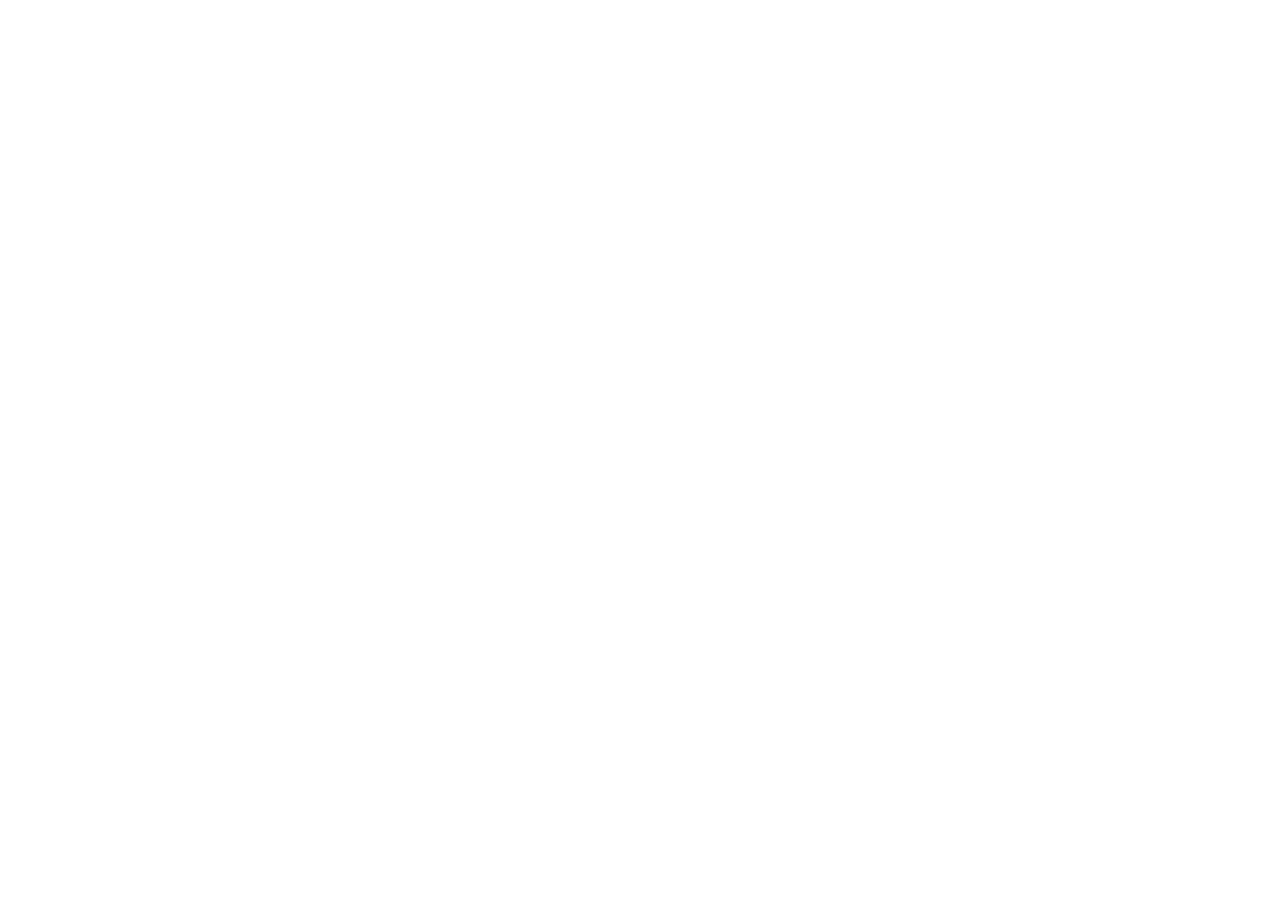
==== index.html @ 9f8c9a6f "add my files" ====
<!DOCTYPE html>
<html lang="en">
    <head>
        <meta charset="UTF-8">
        <meta name="viewport" content="width=device-width">
        <link rel="stylesheet" href="style.css">

    </head>

    <body>
        <script src="script.js"></script>
    </body>
</html>
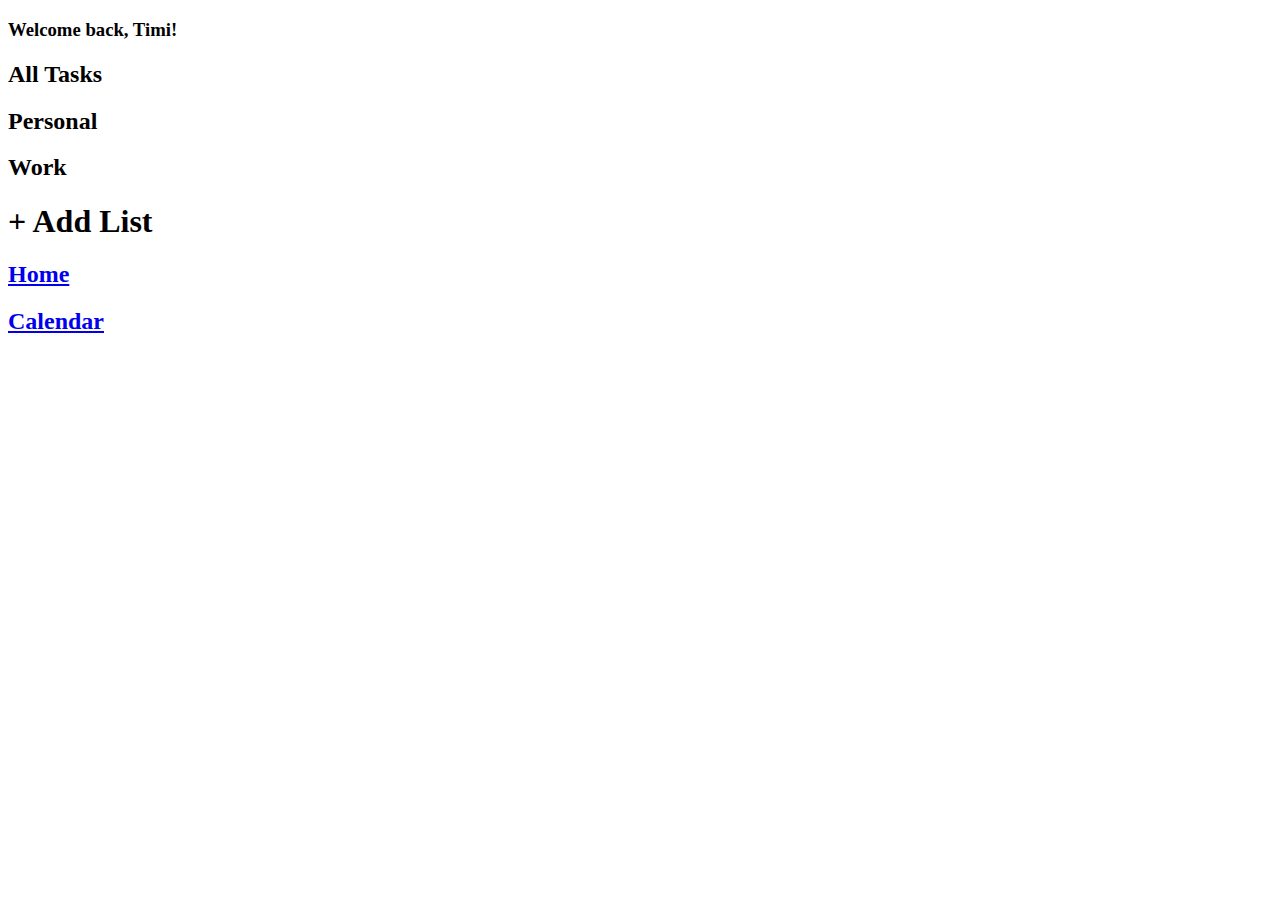
==== commit 84b0fa7f: "2nd commit" ====
--- a/index.html
+++ b/index.html
@@ -1,13 +1,26 @@
-<!DOCTYPE html>
-<html lang="en">
-    <head>
-        <meta charset="UTF-8">
-        <meta name="viewport" content="width=device-width">
-        <link rel="stylesheet" href="style.css">
-
-    </head>
-
-    <body>
-        <script src="script.js"></script>
-    </body>
-</html>+<!DOCTYPE html>
+<html lang="en">
+<head>
+    <meta charset="UTF-8">
+    <meta name="viewport" content="width=device-width, initial-scale=1.0">
+    <title>G&K-ToDo-App</title>
+    <link rel="stylesheet" href="style2.css">
+</head>
+<body>
+ <h3>Welcome back, Timi!</h3>
+
+
+<h2>All Tasks</h2>
+<h2>Personal</h2>
+<h2>Work</h2>
+
+<h1>+ Add List</h1>
+
+
+
+<a href="home.html"> <h2>Home</h2> </a>
+<a href="#"> <h2>Calendar</h2> </a>
+
+<script src="script.js"></script> 
+</body>
+</html> 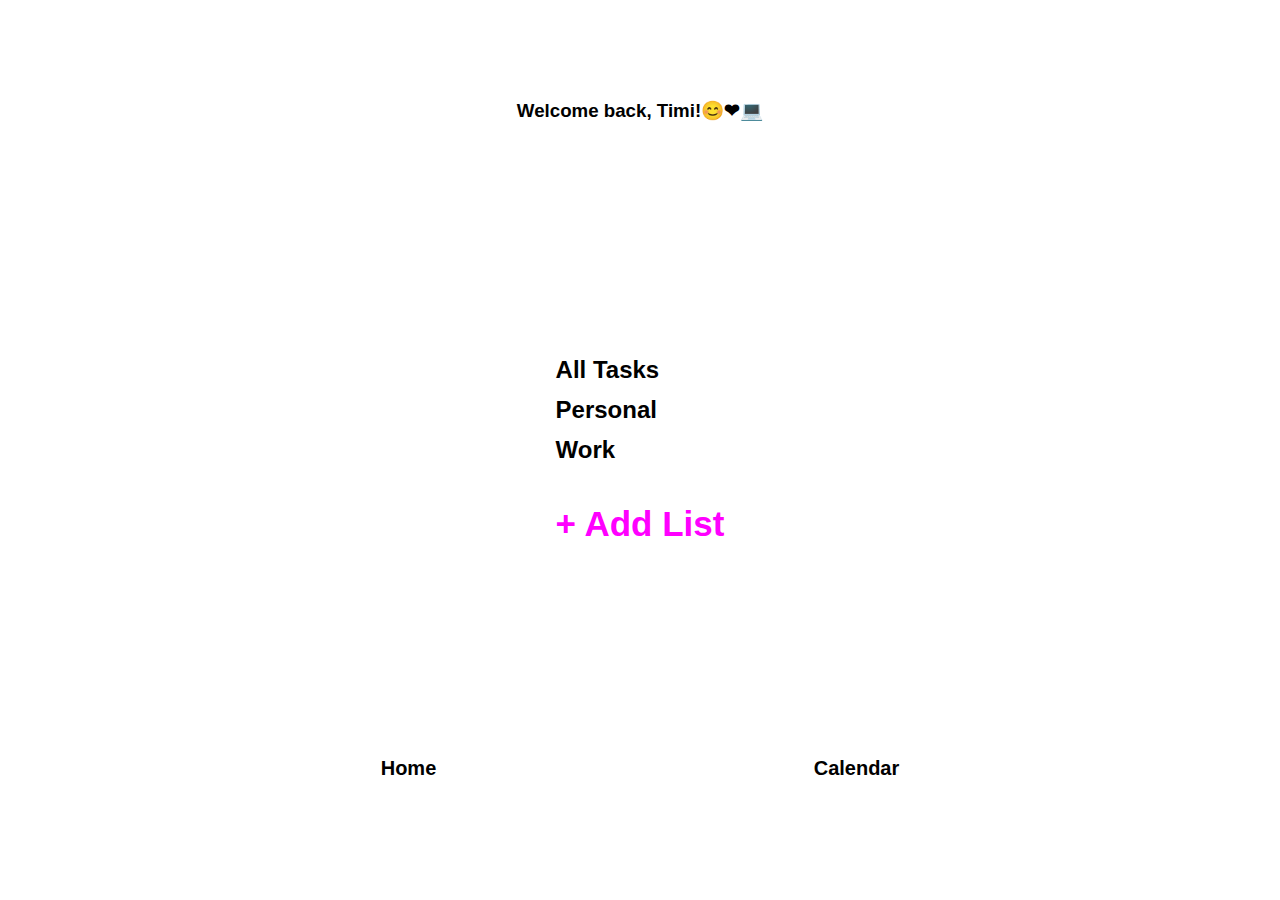
==== commit 4c3fe394: "4th commit" ====
--- a/index.html
+++ b/index.html
@@ -4,22 +4,27 @@
     <meta charset="UTF-8">
     <meta name="viewport" content="width=device-width, initial-scale=1.0">
     <title>G&K-ToDo-App</title>
-    <link rel="stylesheet" href="style2.css">
+    <link rel="stylesheet" href="index.css">
 </head>
 <body>
- <h3>Welcome back, Timi!</h3>
 
+ <h3> Welcome back, Timi!😊❤💻 </h3>
 
-<h2>All Tasks</h2>
-<h2>Personal</h2>
-<h2>Work</h2>
+<div class="list">
+    <h2>All Tasks</h2>
+    <h2>Personal</h2>
+    <h2>Work</h2>
 
-<h1>+ Add List</h1>
+    <button onclick="addList()"> + Add List </button>
+</div>  
+
+<div class="footer">
+    <a href="home.html"> <button> Home </button> </a>
+    <a href="#"> <button> Calendar </button> </a>
+</div>
 
 
 
-<a href="home.html"> <h2>Home</h2> </a>
-<a href="#"> <h2>Calendar</h2> </a>
 
 <script src="script.js"></script> 
 </body>
--- a/index.css
+++ b/index.css
@@ -0,0 +1,56 @@
+*{
+    margin: 0;
+    padding: 0;
+    box-sizing: border-box;
+    font-family: sans-serif;
+}
+
+body {
+    display: flex;
+    justify-content: center;
+    align-items: center;
+    height: 100vh;
+    width: 100%;
+}
+
+h3 {
+    position: absolute;
+    top: 100px;
+    margin: 0;
+}
+
+.list {
+    font-size: 16px;
+    color: black;
+    cursor: pointer;
+    display: flex;
+    flex-direction: column;
+    gap: 12px;
+}
+
+.list button {
+    color: magenta;
+    background: none;
+    border: none;
+    text-align: left;
+    font-size: 35px;
+    margin-top: 28px;
+    font-weight: bold;
+    cursor: cell;
+}
+
+.footer {
+    display: flex;
+    justify-content: space-around;
+    width: 70%;
+    position: absolute;
+    bottom: 120px;
+}
+
+.footer button {
+    font-size: 20px;
+    background: none;
+    border: none;
+    font-weight: bold;
+    cursor: pointer;
+}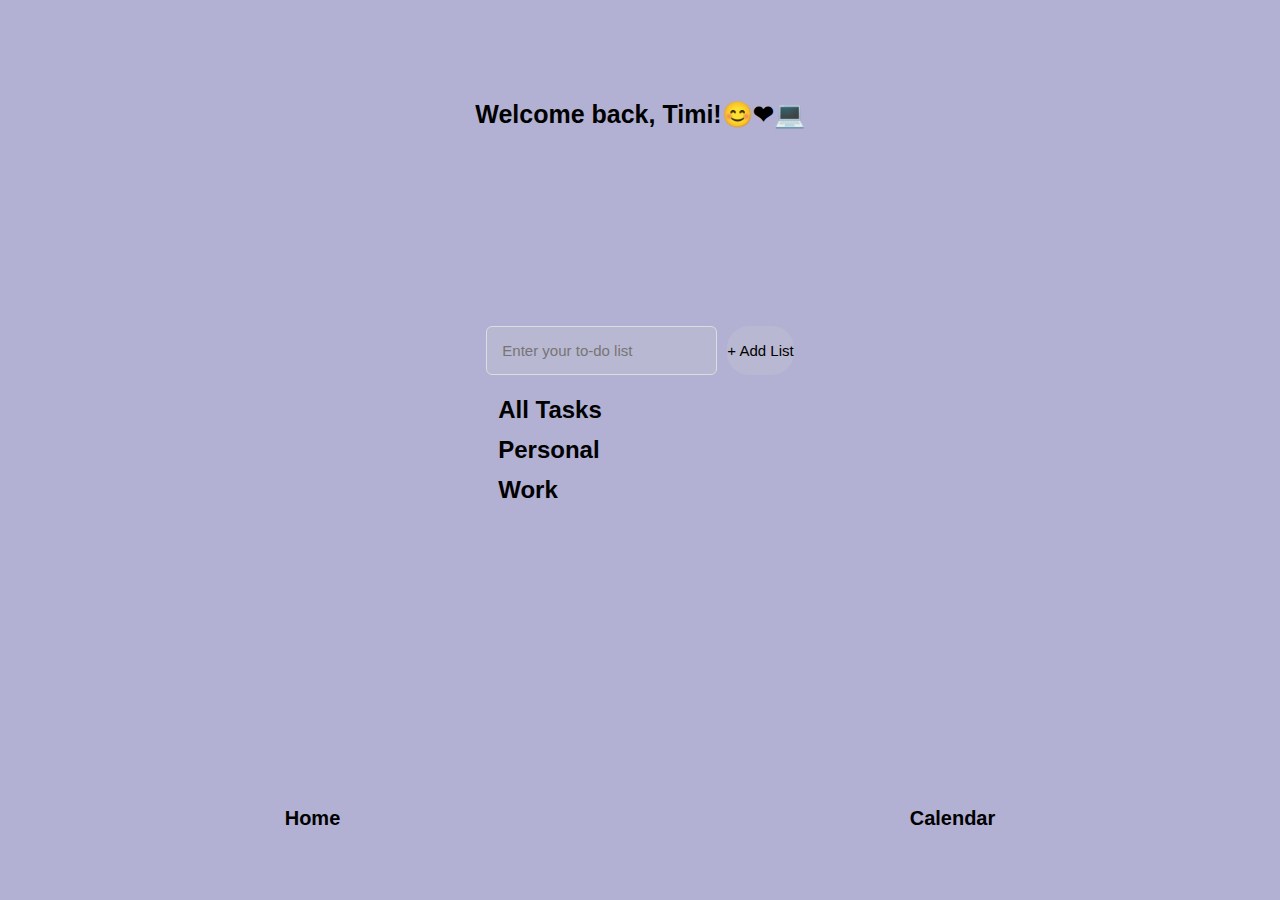
==== commit c3d9a7bf: "add my files" ====
--- a/index.html
+++ b/index.html
@@ -1,31 +1,34 @@
-<!DOCTYPE html>
-<html lang="en">
-<head>
-    <meta charset="UTF-8">
-    <meta name="viewport" content="width=device-width, initial-scale=1.0">
-    <title>G&K-ToDo-App</title>
-    <link rel="stylesheet" href="index.css">
-</head>
-<body>
-
- <h3> Welcome back, Timi!😊❤💻 </h3>
-
-<div class="list">
-    <h2>All Tasks</h2>
-    <h2>Personal</h2>
-    <h2>Work</h2>
-
-    <button onclick="addList()"> + Add List </button>
-</div>  
-
-<div class="footer">
-    <a href="home.html"> <button> Home </button> </a>
-    <a href="#"> <button> Calendar </button> </a>
-</div>
-
-
-
-
-<script src="script.js"></script> 
-</body>
+<!DOCTYPE html>
+<html lang="en">
+<head>
+    <meta charset="UTF-8">
+    <meta name="viewport" content="width=device-width, initial-scale=1.0">
+    <title>G&K-ToDo-App</title>
+    <link rel="stylesheet" href="index.css">
+</head>
+<body>
+
+ <h3> Welcome back, Timi!😊❤💻 </h3>
+
+<div class="list">
+    <h2>All Tasks</h2>
+    <h2>Personal</h2>
+    <h2>Work</h2>
+</div>
+<div class="input-section">
+    <input type="text" id="todoInput" placeholder="Enter your to-do list">
+    <button onclick="addList()"> + Add List </button>
+</div>
+<div id="todoList"></div>
+
+<div class="footer">
+    <a href="home.html"> <button> Home </button> </a>
+    <a href="#"> <button> Calendar </button> </a>
+</div>
+
+
+
+
+<script src="script.js"></script> 
+</body>
 </html> --- a/index.css
+++ b/index.css
@@ -11,12 +11,14 @@
     align-items: center;
     height: 100vh;
     width: 100%;
+    background-color: #B2B1D3;
 }
 
 h3 {
     position: absolute;
     top: 100px;
     margin: 0;
+    font-size: 25px;
 }
 
 .list {
@@ -26,6 +28,8 @@
     display: flex;
     flex-direction: column;
     gap: 12px;
+    position: relative;
+    right: 90px;
 }
 
 .list button {
@@ -33,18 +37,73 @@
     background: none;
     border: none;
     text-align: left;
+    left: 0;
     font-size: 35px;
     margin-top: 28px;
     font-weight: bold;
     cursor: cell;
+    position: relative;
 }
-
+.input-section {
+    display: flex;
+    gap: 10px;
+    position: absolute;
+    margin-bottom: 200px;
+    align-content: center;
+}
+input {
+    flex: 1;
+    padding: 15px;
+    border: 1px solid #ddd;
+    border-radius: 6px;
+    font-size: 15px;
+    cursor: pointer;
+    background-color: #b9b8d2;
+}
+button {
+    background-color: #b9b8d2;
+    color: black;
+    border: none;
+    border-radius: 22px;
+    font-size: 15px;
+    cursor: pointer;
+}
+button:hover {
+    background-color: white;
+}
+input:hover {
+    background-color: white;
+}
+ul {
+    list-style: none;
+}
+li {
+    display: flex;
+    align-items: center;
+    padding: 10px;
+    background-color: #b9b8d2;
+    margin-bottom: 10px;
+    border-radius: 4px;
+    border: 1px solid;
+}
+li button {
+    margin-left: auto;
+    background-color: #b9b8d2;
+    padding: 5px 10px;
+}
+li button:hover{
+    background-color: white;
+}
+.completed {
+    text-decoration: line-through;
+    color: black;
+}
 .footer {
     display: flex;
     justify-content: space-around;
-    width: 70%;
+    width: 100%;
     position: absolute;
-    bottom: 120px;
+    bottom: 70px;
 }
 
 .footer button {
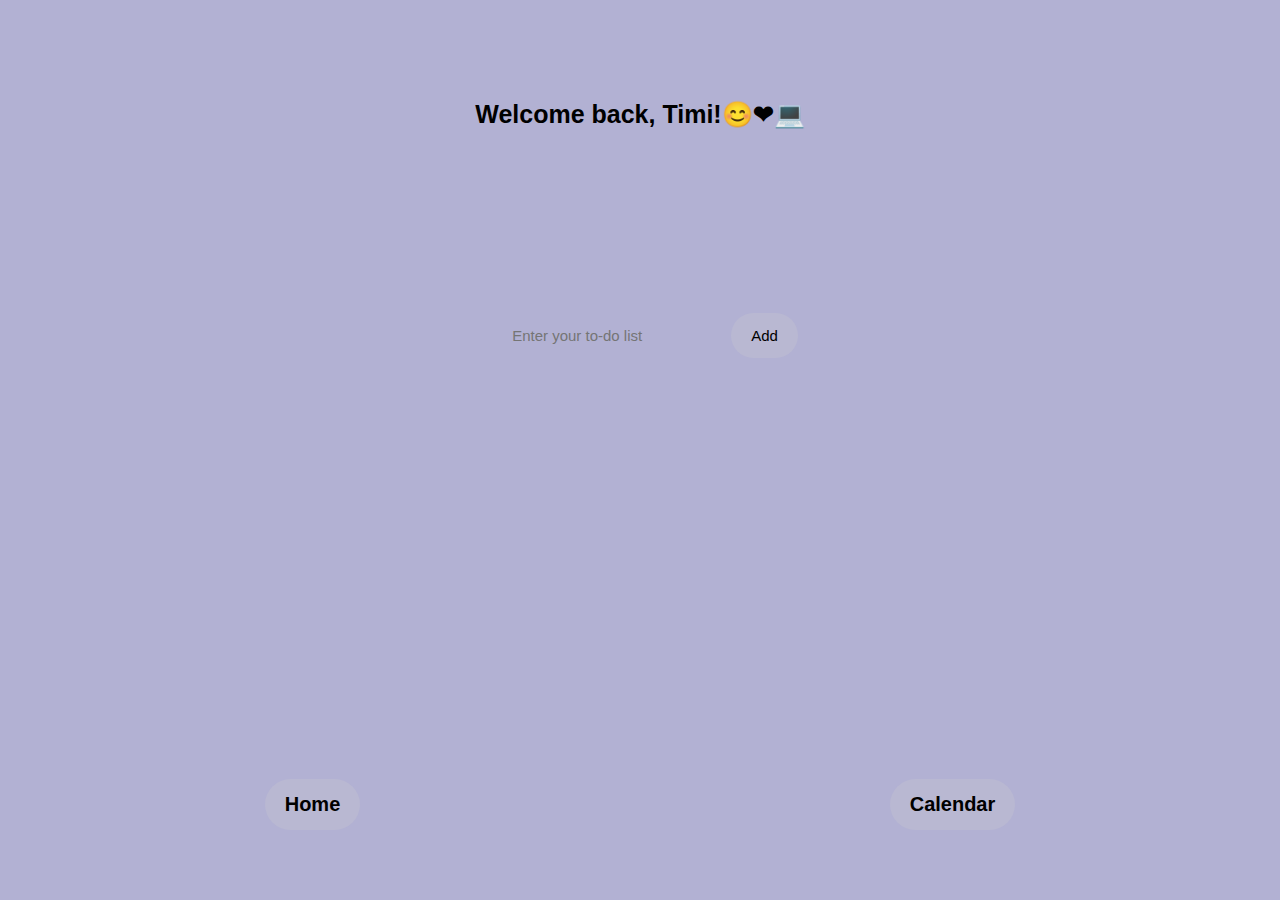
==== commit d0a57bad: "add my files" ====
--- a/index.html
+++ b/index.html
@@ -9,21 +9,21 @@
 <body>
 
  <h3> Welcome back, Timi!😊❤💻 </h3>
-
-<div class="list">
-    <h2>All Tasks</h2>
-    <h2>Personal</h2>
-    <h2>Work</h2>
-</div>
 <div class="input-section">
     <input type="text" id="todoInput" placeholder="Enter your to-do list">
-    <button onclick="addList()"> + Add List </button>
+    <button onclick="addTodo()"> Add </button>
 </div>
 <div id="todoList"></div>
 
+<ul id="list-container">
+    <!-- <li class="checked">All Tasks</li>
+    <li>Personal</li>
+    <li>Work</li> -->
+</ul>
+
 <div class="footer">
     <a href="home.html"> <button> Home </button> </a>
-    <a href="#"> <button> Calendar </button> </a>
+    <a href="https://calendar.google.com/calendar/u/0/r"> <button> Calendar </button> </a>
 </div>
 
 
--- a/index.css
+++ b/index.css
@@ -21,79 +21,83 @@
     font-size: 25px;
 }
 
-.list {
-    font-size: 16px;
-    color: black;
-    cursor: pointer;
-    display: flex;
-    flex-direction: column;
-    gap: 12px;
-    position: relative;
-    right: 90px;
-}
-
-.list button {
-    color: magenta;
-    background: none;
-    border: none;
-    text-align: left;
-    left: 0;
-    font-size: 35px;
-    margin-top: 28px;
-    font-weight: bold;
-    cursor: cell;
-    position: relative;
-}
 .input-section {
     display: flex;
     gap: 10px;
     position: absolute;
-    margin-bottom: 200px;
-    align-content: center;
+    margin-bottom: 230px;
+    align-items: center;
+    justify-content: space-between;
+    border-radius: 30px;
+    padding-left: 20px;
+    background: transparent;
 }
 input {
     flex: 1;
-    padding: 15px;
-    border: 1px solid #ddd;
-    border-radius: 6px;
+    padding: 10px;
+    border: none;
+    outline: none;
+    font-size: 15px;
+    padding: 10px;
+    cursor: pointer;
+    background: transparent;
+}
+button {
+    color: black;
+    border: none;
+    outline: none;
+    padding: 14px 20px;
+    border-radius: 40px;
     font-size: 15px;
     cursor: pointer;
     background-color: #b9b8d2;
 }
-button {
-    background-color: #b9b8d2;
-    color: black;
-    border: none;
-    border-radius: 22px;
-    font-size: 15px;
+button:hover {
+    background-color: #908fb6;
+}
+ul li {
+    list-style: none;
+    font-size: 17px;
+    padding: 12px 8px 12px 50px;
+    user-select: none;
+    position: relative;
+    right: 200px;
     cursor: pointer;
 }
-button:hover {
-    background-color: white;
+ul li::before {
+    content: '';
+    position: absolute;
+    height: 28px;
+    width: 28px;
+    border-radius: 50%;
+    background-image: url(unchecked.png);
+    background-size: cover;
+    background-position: center;
+    top: 12px;
+    left: 8px;
 }
-input:hover {
-    background-color: white;
+ul li.checked {
+    color: #908fb6;
+    text-decoration: line-through;
 }
-ul {
-    list-style: none;
+ul li.checked::before {
+    background-image: url(checked.png);
 }
-li {
-    display: flex;
-    align-items: center;
-    padding: 10px;
-    background-color: #b9b8d2;
-    margin-bottom: 10px;
-    border-radius: 4px;
-    border: 1px solid;
+ul li span {
+    position: absolute;
+    left: 300px;
+    top: 5px;
+    width: 40px;
+    height: 40px;
+    font-size: 22px;
+    color: #555;
+    line-height: 40px;
+    text-align: center;
 }
-li button {
-    margin-left: auto;
-    background-color: #b9b8d2;
-    padding: 5px 10px;
+ul li span:hover {
+    background: #908fb6;
 }
-li button:hover{
-    background-color: white;
-}
+
 .completed {
     text-decoration: line-through;
     color: black;
@@ -108,8 +112,31 @@
 
 .footer button {
     font-size: 20px;
-    background: none;
     border: none;
     font-weight: bold;
     cursor: pointer;
-}+}
+.home button{
+        padding: 10px 80px;
+        background-color: white;
+        color: black;
+        border: none;
+        border-radius: 22px;
+        margin-top: 50px;
+}
+    
+.home:hover {
+        background-color: #908fb6;
+}
+.calendar button {
+    padding: 10px 80px;
+    background-color: white;
+    color: black;
+    border: none;
+    border-radius: 22px;
+    margin-top: 50px;
+}
+
+.calendar:hover {
+    background-color: #908fb6;
+}
